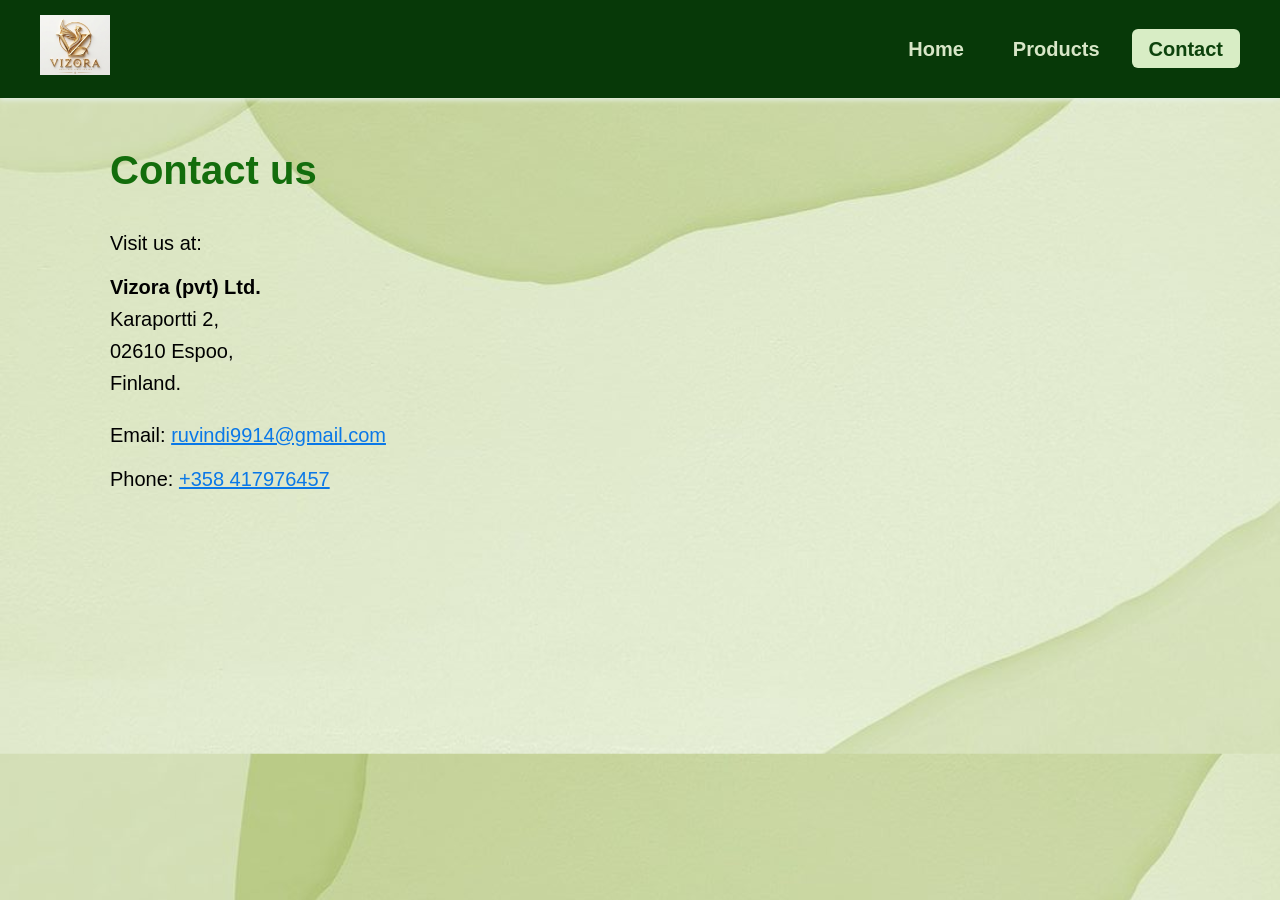
==== contact.html @ 733e7ede "Add files via upload" ====
<!DOCTYPE html>
<html lang="en">
<head>
    <meta charset="UTF-8">
    <meta name="viewport" content="width=device-width, initial-scale=1.0">
    <title>Vizora - Contact</title>
    <link rel="stylesheet" href="style.css">
</head>
<body>

   
    <header>
        <div class="logo">
            <img src="image/logo.png" alt="Vizora Logo">
        </div>
        <nav>
            <ul>
                <li><a href="index.html" class="nav-home">Home</a></li>
                <li><a href="products.html" class="nav-product">Products</a></li>
                <li><a href="contact.html" class="nav-contact active">Contact</a></li>
            </ul>
        </nav>
    </header>

   
    <div class="contact-container">
        <h1>Contact us</h1>
        
        
        <div class="contact-content-wrapper">
            
         
            <div class="contact-info">
                <p>Visit us at:</p>
                <address>
                    <strong>Vizora (pvt) Ltd.</strong><br>
                    Karaportti 2,<br>
                    02610 Espoo,<br>
                    Finland.
                </address>
                <p>Email: <a href="mailto:ruvindi9914@gmail.com">ruvindi9914@gmail.com</a></p>
                <p>Phone: <a href="tel:+358417976457">+358 417976457</a></p>
            </div>

          
            <div class="map-section">
                <iframe src="https://www.google.com/maps/embed?pb=!1m18!1m12!1m3!1d1984.0326442125586!2d24.75088267688321!3d60.22154507507323!2m3!1f0!2f0!3f0!3m2!1i1024!2i768!4f13.1!3m3!1m2!1s0x468df2e6e3c0b11f%3A0x44c602b9e6e890b0!2sKaraportti%202%2C%2002610%20Espoo!5e0!3m2!1sen!2sfi!4v1710000000000!5m2!1sen!2sfi" allowfullscreen="" loading="lazy"></iframe>
            </div>

        </div>
    </div>

</body>
</html>
---- style.css ----
* {
    margin: 0;
    padding: 0;
    box-sizing: border-box;
}

body {
    font-family: 'Segoe UI', Tahoma, Geneva, Verdana, sans-serif;
    line-height: 1.6;
    color: #000000;
    background-color: #e2e6e3;
     background-image: url('image/background1.jpg');
    background-size: cover;
    background-position: center;
}


header {
    background-color: #073908;
    display: flex;
    justify-content: space-between;
    align-items: center;
    padding: 15px 40px;
    box-shadow: 0 2px 5px #e6f0e7;
    position: sticky;
    top: 0;
    z-index: 1000;
}

.logo img {
    height: 60px;
    width: auto;
}


nav ul {
    list-style: none;
    display: flex;
    gap: 15px;
    align-items: center;
} 

nav ul li a {
    text-decoration: none;
    color: #d7e6c7; 
    font-weight: 600;
    font-size: 20px;
    padding: 8px 16px; 
    border-radius: 6px; 
    background-color:transparent;
    border: 1px solid transparent;
    outline: none;
    transition: background-color 0.3s ease, color 0.3s ease;
}

nav ul li a:hover,
nav ul li a.active {
    color: #0d420c;
    background-color: rgb(216, 237, 197);
    border-bottom: none;
    padding-bottom: 3px;
    padding: 8px 16px;
    border-radius: 6px;
}   


.home-container, .products-container, .contact-container {
    max-width: 1100px;
    margin: 40px auto;
    padding: 0 20px;
}

.home-container h1, .contact-info h1 {
    font-size: 40px;
    margin-bottom: 20px;
    color: #11570c;
    text-align: center;
}

.hero-image img {
    width: 100%;
    max-height: 550px;
    object-fit: cover;
    margin-bottom: 25px;
}

.home-container p, .intro-text {
    font-size: 22px;
    color: #000000;
    margin-bottom: 20px;
    text-align: left;
}

.products-grid {
    display: grid;
    grid-template-columns: repeat(auto-fit, minmax(300px, 1fr));
    gap: 30px;
    margin-top: 30px;
}

.hero2-image img {
    width: 100%;
    max-height: 350px;
    object-fit: cover;
    margin-bottom: 25px;
}


.product-card {
    background: #b4bea9;
    padding: 20px;
    border-radius: 8px;
    transition: transform 0.3s ease;
}

.product-card h2 {
    font-size: 20px;
    margin-bottom: 15px;
    color: #0d440c;
}

.product-card img {
    width: 100%;
    height: 370px;
    object-fit: cover;
    border-radius: 6px;
    margin-bottom: 15px;
}

.product-card p {
    font-size: 16px;
    color: #000000;
}


.contact-container {
    max-width: 1100px;
    margin: 40px auto;
    padding: 0 20px;
}


.contact-container h1 {
    font-size: 40px;         
    margin-bottom: 25px;
    color: #136d0c;
    text-align: left;       
}


.contact-content-wrapper {
    display: flex;
    justify-content: space-between;
    align-items: flex-start;
    gap: 50px;
    margin-top: 20px;
}


.contact-info {
    flex: 1;
    text-align: left;      
}

.contact-info p {
    font-size: 20px;      
    font-weight: 500;
    margin-bottom: 12px;
    color: #000000;
}

.contact-info address {
    font-style: normal;
    font-size: 20px;        
    line-height: 1.6;
    margin-bottom: 20px;
    color: #000000;
}

.contact-info a {
    color: #0a78e7;
    text-decoration: underline;
    font-size: 20px;       
}

.contact-info a:hover {
    text-decoration: underline;
}

.map-section {
    flex: 1;
    margin-top: 0;
}

.map-section iframe {
    width: 100%;             
    height: 380px;           
    border: 0;
    border-radius: 8px;     
}
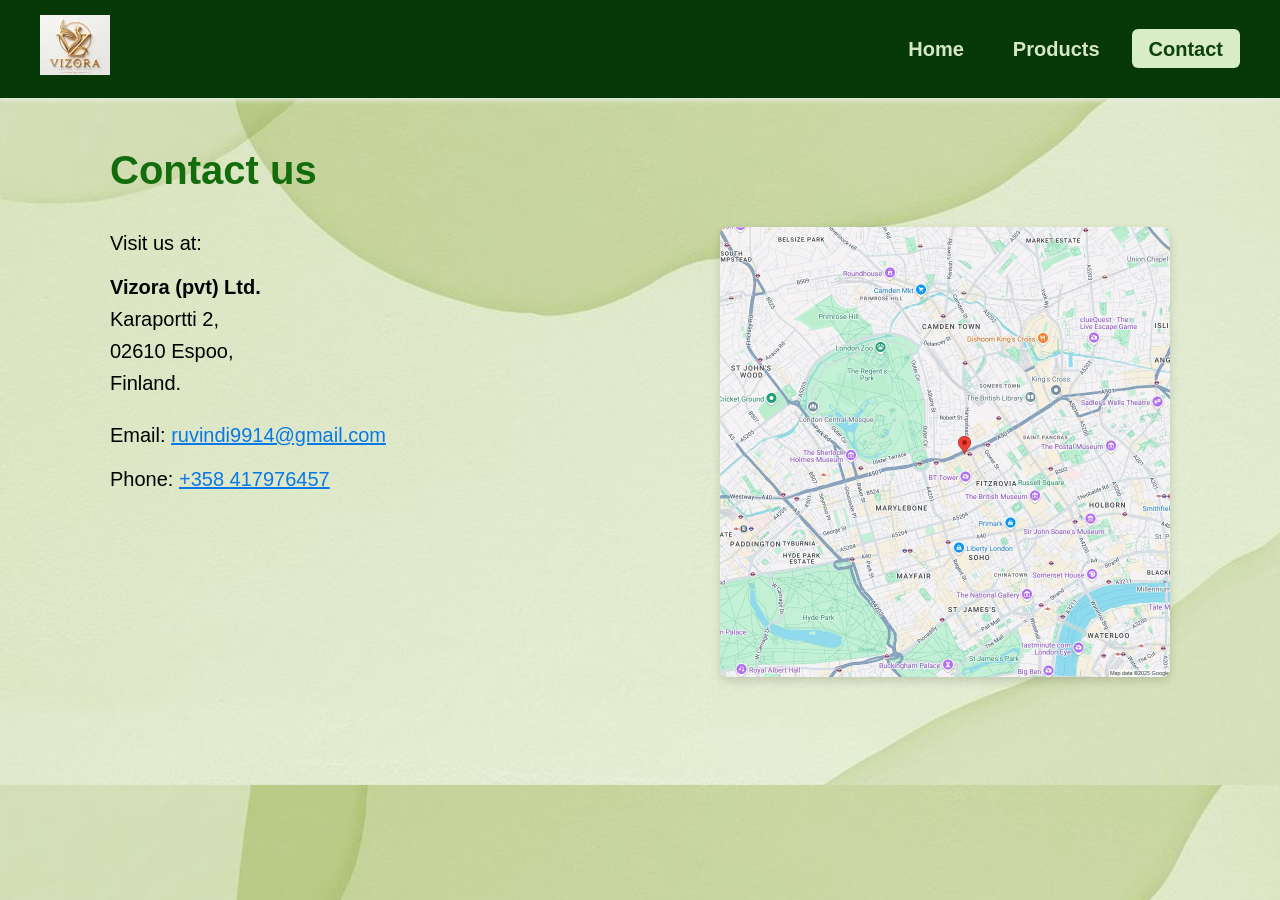
==== commit 1b7b9733: "Move files to root directory for GitHub Pages" ====
--- a/contact.html
+++ b/contact.html
@@ -1,54 +1,49 @@
-<!DOCTYPE html>
-<html lang="en">
-<head>
-    <meta charset="UTF-8">
-    <meta name="viewport" content="width=device-width, initial-scale=1.0">
-    <title>Vizora - Contact</title>
-    <link rel="stylesheet" href="style.css">
-</head>
-<body>
-
-   
-    <header>
-        <div class="logo">
-            <img src="image/logo.png" alt="Vizora Logo">
-        </div>
-        <nav>
-            <ul>
-                <li><a href="index.html" class="nav-home">Home</a></li>
-                <li><a href="products.html" class="nav-product">Products</a></li>
-                <li><a href="contact.html" class="nav-contact active">Contact</a></li>
-            </ul>
-        </nav>
-    </header>
-
-   
-    <div class="contact-container">
-        <h1>Contact us</h1>
-        
-        
-        <div class="contact-content-wrapper">
-            
-         
-            <div class="contact-info">
-                <p>Visit us at:</p>
-                <address>
-                    <strong>Vizora (pvt) Ltd.</strong><br>
-                    Karaportti 2,<br>
-                    02610 Espoo,<br>
-                    Finland.
-                </address>
-                <p>Email: <a href="mailto:ruvindi9914@gmail.com">ruvindi9914@gmail.com</a></p>
-                <p>Phone: <a href="tel:+358417976457">+358 417976457</a></p>
-            </div>
-
-          
-            <div class="map-section">
-                <iframe src="https://www.google.com/maps/embed?pb=!1m18!1m12!1m3!1d1984.0326442125586!2d24.75088267688321!3d60.22154507507323!2m3!1f0!2f0!3f0!3m2!1i1024!2i768!4f13.1!3m3!1m2!1s0x468df2e6e3c0b11f%3A0x44c602b9e6e890b0!2sKaraportti%202%2C%2002610%20Espoo!5e0!3m2!1sen!2sfi!4v1710000000000!5m2!1sen!2sfi" allowfullscreen="" loading="lazy"></iframe>
-            </div>
-
-        </div>
-    </div>
-
-</body>
+<!DOCTYPE html>
+<html lang="en">
+<head>
+    <meta charset="UTF-8">
+    <meta name="viewport" content="width=device-width, initial-scale=1.0">
+    <title>Vizora - Contact</title>
+    <link rel="stylesheet" href="css/style.css">
+</head>
+<body>
+
+    <header>
+        <div class="logo">
+            <img src="image/logo.png" alt="Vizora Logo">
+        </div>
+        <nav>
+            <ul>
+                <li><a href="index.html" class="nav-home">Home</a></li>
+                <li><a href="products.html" class="nav-product">Products</a></li>
+                <li><a href="contact.html" class="nav-contact active">Contact</a></li>
+            </ul>
+        </nav>
+    </header>
+
+    <div class="contact-container">
+        <h1>Contact us</h1>
+        
+        <div class="contact-content-wrapper">
+            
+            <div class="contact-info">
+                <p>Visit us at:</p>
+                <address>
+                    <strong>Vizora (pvt) Ltd.</strong><br>
+                    Karaportti 2,<br>
+                    02610 Espoo,<br>
+                    Finland.
+                </address>
+                <p>Email: <a href="mailto:ruvindi9914@gmail.com">ruvindi9914@gmail.com</a></p>
+                <p>Phone: <a href="tel:+358417976457">+358 417976457</a></p>
+            </div>
+
+            <div class="map-section">
+                <img src="image/map.jpg" alt="Vizora Location Map">
+            </div>
+
+        </div>
+    </div>
+
+</body>
 </html>
--- a/css/style.css
+++ b/css/style.css
@@ -0,0 +1,194 @@
+* {
+    margin: 0;
+    padding: 0;
+    box-sizing: border-box;
+}
+
+body {
+    font-family: 'Segoe UI', Tahoma, Geneva, Verdana, sans-serif;
+    line-height: 1.6;
+    color: #000000;
+    background-color: #e2e6e3;
+    background-image: url('../image/background1.jpg');
+    background-size: cover;
+    background-position: center;
+}
+
+header {
+    background-color: #073908;
+    display: flex;
+    justify-content: space-between;
+    align-items: center;
+    padding: 15px 40px;
+    box-shadow: 0 2px 5px #e6f0e7;
+    position: sticky;
+    top: 0;
+    z-index: 1000;
+}
+
+.logo img {
+    height: 60px;
+    width: auto;
+}
+
+nav ul {
+    list-style: none;
+    display: flex;
+    gap: 15px;
+    align-items: center;
+} 
+
+nav ul li a {
+    text-decoration: none;
+    color: #d7e6c7; 
+    font-weight: 600;
+    font-size: 20px;
+    padding: 8px 16px; 
+    border-radius: 6px; 
+    background-color: transparent;
+    border: 1px solid transparent;
+    outline: none;
+    transition: background-color 0.3s ease, color 0.3s ease;
+}
+
+nav ul li a:hover,
+nav ul li a.active {
+    color: #0d420c;
+    background-color: rgb(216, 237, 197);
+    border-bottom: none;
+    padding-bottom: 3px;
+    padding: 8px 16px;
+    border-radius: 6px;
+}  
+
+.home-container, .products-container, .contact-container {
+    max-width: 1100px;
+    margin: 40px auto;
+    padding: 0 20px;
+}
+
+.home-container h1, .contact-info h1 {
+    font-size: 40px;
+    margin-bottom: 20px;
+    color: #11570c;
+    text-align: center;
+}
+
+.hero-image img {
+    width: 100%;
+    max-height: 550px;
+    object-fit: cover;
+    margin-bottom: 25px;
+}
+
+.home-container p, .intro-text {
+    font-size: 22px;
+    color: #000000;
+    margin-bottom: 20px;
+    text-align: left;
+}
+
+.products-grid {
+    display: grid;
+    grid-template-columns: repeat(auto-fit, minmax(300px, 1fr));
+    gap: 30px;
+    margin-top: 30px;
+}
+
+.hero2-image img {
+    width: 100%;
+    max-height: 350px;
+    object-fit: cover;
+    margin-bottom: 25px;
+}
+
+.product-card {
+    background: #b4bea9;
+    padding: 20px;
+    border-radius: 8px;
+    transition: transform 0.3s ease;
+}
+
+.product-card h2 {
+    font-size: 20px;
+    margin-bottom: 15px;
+    color: #0d440c;
+}
+
+.product-card img {
+    width: 100%;
+    height: 370px;
+    object-fit: cover;
+    border-radius: 6px;
+    margin-bottom: 15px;
+}
+
+.product-card p {
+    font-size: 16px;
+    color: #000000;
+}
+
+.contact-container {
+    max-width: 1100px;
+    margin: 40px auto;
+    padding: 0 20px;
+}
+
+.contact-container h1 {
+    font-size: 40px;         
+    margin-bottom: 25px;
+    color: #136d0c;
+    text-align: left;       
+}
+
+.contact-content-wrapper {
+    display: flex;
+    justify-content: space-between;
+    align-items: flex-start;
+    gap: 50px;
+    margin-top: 20px;
+}
+
+.contact-info {
+    flex: 1;
+    text-align: left;       
+}
+
+.contact-info p {
+    font-size: 20px;       
+    font-weight: 500;
+    margin-bottom: 12px;
+    color: #000000;
+}
+
+.contact-info address {
+    font-style: normal;
+    font-size: 20px;        
+    line-height: 1.6;
+    margin-bottom: 20px;
+    color: #000000;
+}
+
+.contact-info a {
+    color: #0a78e7;
+    text-decoration: underline;
+    font-size: 20px;       
+}
+
+.contact-info a:hover {
+    text-decoration: underline;
+}
+
+.map-section {
+    flex: 1;
+    margin-top: 0;
+    max-width: 450px; 
+}
+
+.map-section img {
+    width: 100%;
+    height: auto;
+    border-radius: 8px;
+    display: block;
+    box-shadow: 0 4px 10px rgba(0, 0, 0, 0.15);
+}
